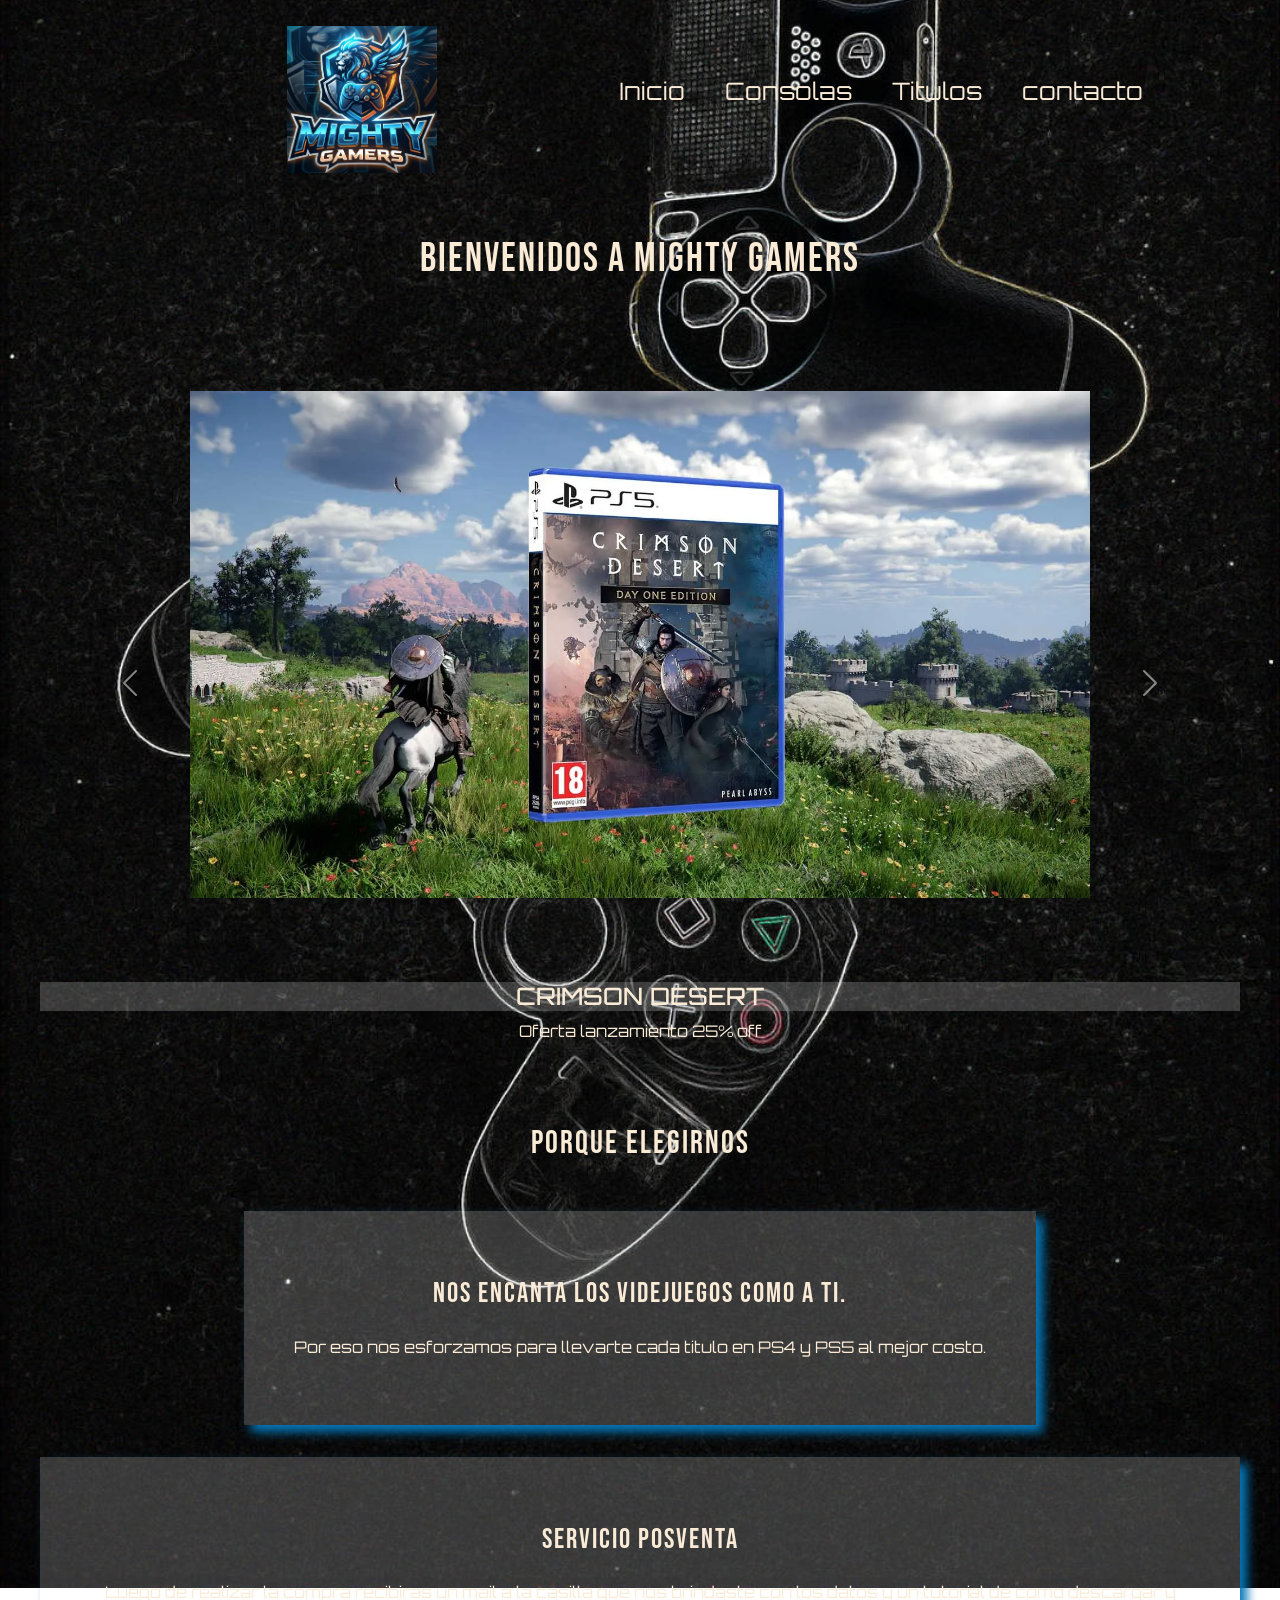
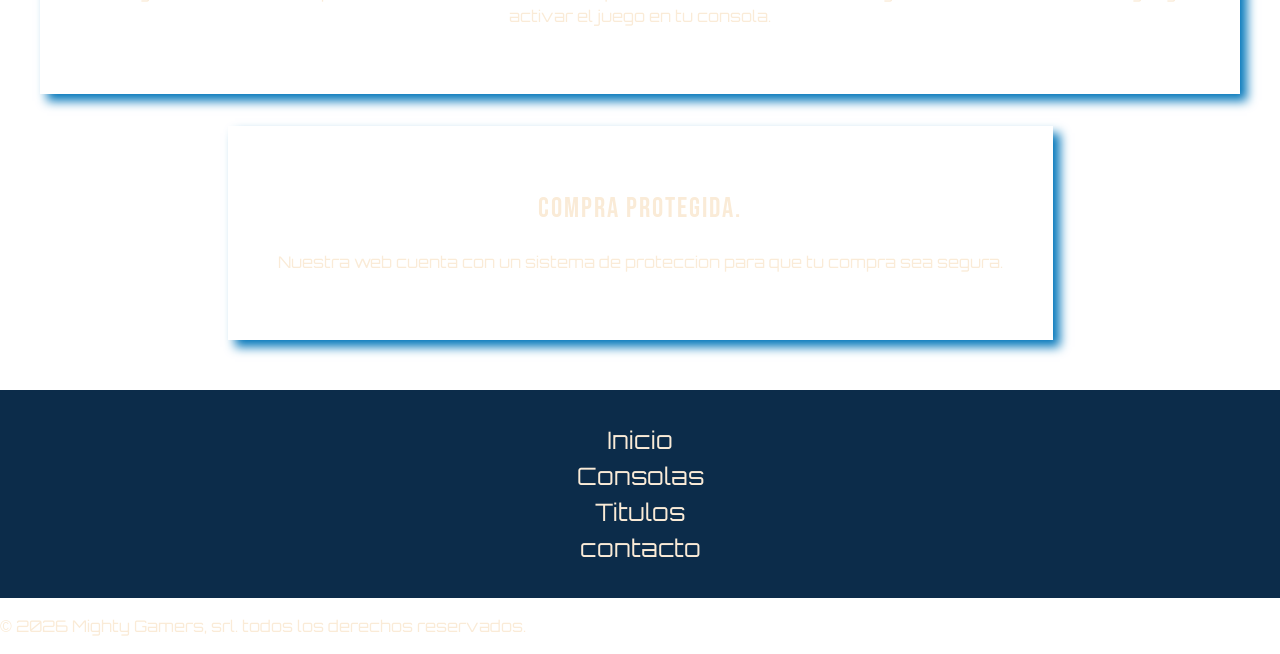
==== index.html @ ebdcacce "mi primer commit" ====
<!doctype html>
<html lang="en">
  <head>
    <meta charset="UTF-8" />
    <meta
      name="viewport"
      content="width=device-width, user-scalable=no, initial-scale=1.0, maximum-scale=1.0, minimum-scale=1.0"
    />
    <meta http-equiv="X-UA-Compatible" content="ie=edge" />
    <title>Mighty Gamers</title>

    <link rel="preconnect" href="https://fonts.googleapis.com" />
    <link rel="preconnect" href="https://fonts.gstatic.com" crossorigin />
    <link
      href="https://fonts.googleapis.com/css2?family=Bebas+Neue&family=Orbitron:wght@400..900&display=swap"
      rel="stylesheet"
    />

    <link rel="stylesheet" href="./css/style.css" />

    <link
      rel="stylesheet"
      href="https://cdn.jsdelivr.net/npm/bootstrap@5.3.8/dist/css/bootstrap.min.css"
    />
  </head>
  <body class="index">
    <header>
      <nav>
        <a href="index.html"></a>
        <img class="logo" src="img/logo.png" alt="Logo" />

        <ul>
          <li><a href="index.html">Inicio</a></li>
          <li><a href="consolas.html">Consolas</a></li>
          <li><a href="titulos.html">Titulos</a></li>
          <li><a href="contacto.html">contacto</a></li>
        </ul>
      </nav>
    </header>
    <script src="https://cdn.jsdelivr.net/npm/bootstrap@5.3.8/dist/js/bootstrap.bundle.min.js"></script>

    <main class="reason-title">
      <h1>Bienvenidos a Mighty Gamers</h1>

      <!--inicio carrousel-->
      <div id="carouselExampleFade" class="carousel slide carousel-fade">
        <div class="carousel-inner">
          <div class="carousel-item active">
            <img
              src="img/Crimson_Desert-.webp"
              class="d-block w-75"
              alt="..."
            />
            <h4>CRIMSON DESERT</h4>
            <p>Oferta lanzamiento 25% off</p>
          </div>

          <div class="carousel-item">
            <img src="img/godo.avif" class="d-block w-75" alt="..." />
            <h4>GOD OF WAR RAGNAROK</h4>
            <p>Oferta 50% off en juego digital</p>
          </div>

          <div class="carousel-item">
            <img src="img/re-9.jpg" class="d-block w-75" alt="..." />
            <h4>RESIDENT EVIL REQUIEM</h4>
            <p>Oferta de lanzamiento 25% off</p>
          </div>
          <div class="carousel-item">
            <img src="img/ark.riiders.webp" class="d-block w-75" alt="..." />
            <h4>ARK RIDERS</h4>
          </div>
          <div class="carousel-item">
            <img src="img/tlou.avif" class="d-block w-75" alt="..." />
            <h4>THE LAST OF US PART II</h4>
          </div>
          <div class="carousel-item">
            <img src="img/re.4.jpg" class="d-block w-75" alt="..." />
            <h4>RESIDENT EVIL 4</h4>
          </div>
          <div class="carousel-item">
            <img src="img/fifa26.avif" class="d-block w-75" alt="..." />
            <h4>FIFA 2026</h4>
          </div>
        </div>
        <button
          class="carousel-control-prev"
          type="button"
          data-bs-target="#carouselExampleFade"
          data-bs-slide="prev"
        >
          <span class="carousel-control-prev-icon" aria-hidden="true"></span>
          <span class="visually-hidden">Previous</span>
        </button>
        <button
          class="carousel-control-next"
          type="button"
          data-bs-target="#carouselExampleFade"
          data-bs-slide="next"
        >
          <span class="carousel-control-next-icon" aria-hidden="true"></span>
          <span class="visually-hidden">Next</span>
        </button>
      </div>
      <!--fin carrosel-->

      <section class="reasons-section">
        <h2>Porque elegirnos</h2>
        <div class="reasons-container">
          <div class="reasons-card">
            <h3>Nos encanta los videjuegos como a ti.</h3>
            <p>
              Por eso nos esforzamos para llevarte cada titulo en PS4 y PS5 al
              mejor costo.
            </p>
          </div>
          <div class="reasons-card">
            <h3>Servicio posventa</h3>
            <p>
              Luego de realizar la compra recibiras un mail a la casilla que nos
              brindaste con los datos y un tutorial de como descargar y activar
              el juego en tu consola.
            </p>
          </div>
          <div class="reasons-card">
            <h3>Compra protegida.</h3>
            <p>
              Nuestra web cuenta con un sistema de proteccion para que tu compra
              sea segura.
            </p>
          </div>
        </div>
      </section>
    </main>

    <footer>
      <ul class="footer">
        <li><a href="index.html">Inicio</a></li>
        <li><a href="consolas.html">Consolas</a></li>
        <li><a href="titulos.html">Titulos</a></li>
        <li><a href="contacto.html">contacto</a></li>
      </ul>
      <p>© 2026 Mighty Gamers, srl. todos los derechos reservados.</p>
    </footer>
  </body>
</html>
---- css/style.css ----
@import url(index.css);
@import url(consolas.css);
@import url(titulos.css);
@import url(contacto.css);
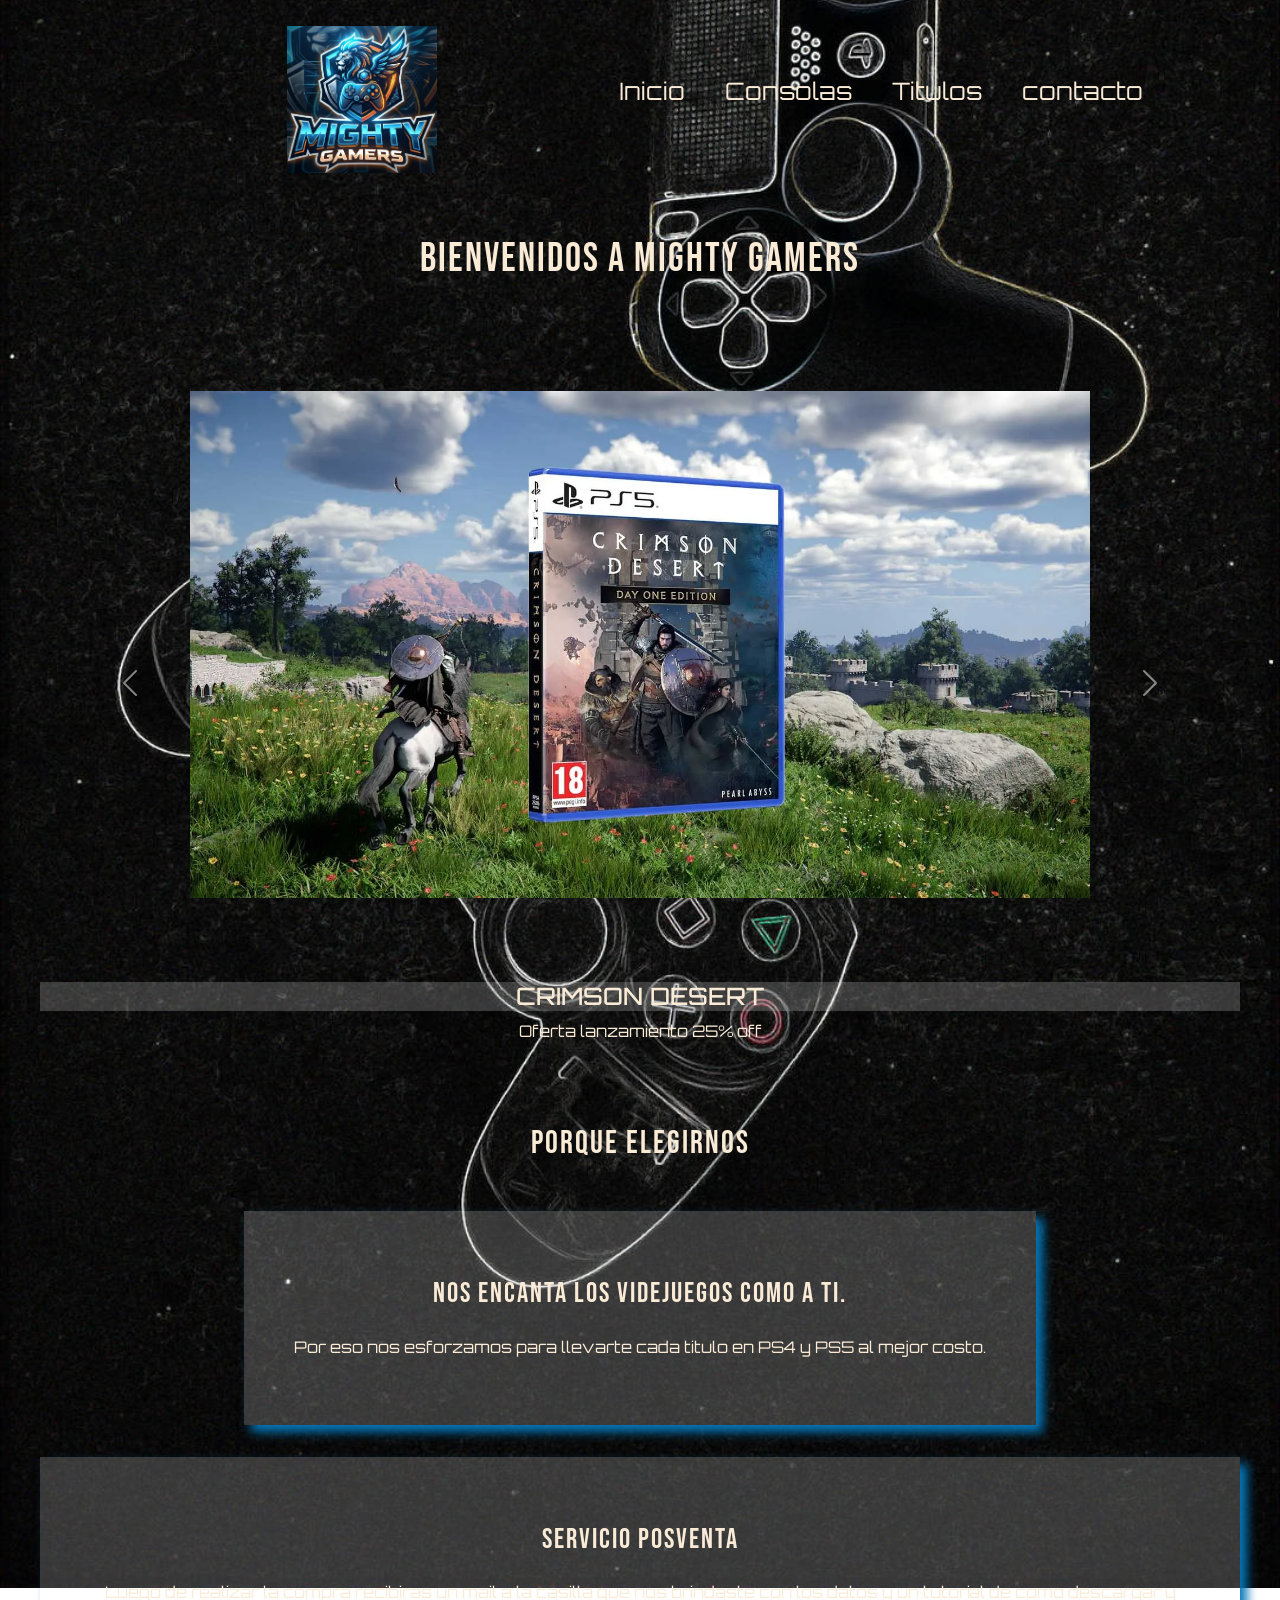
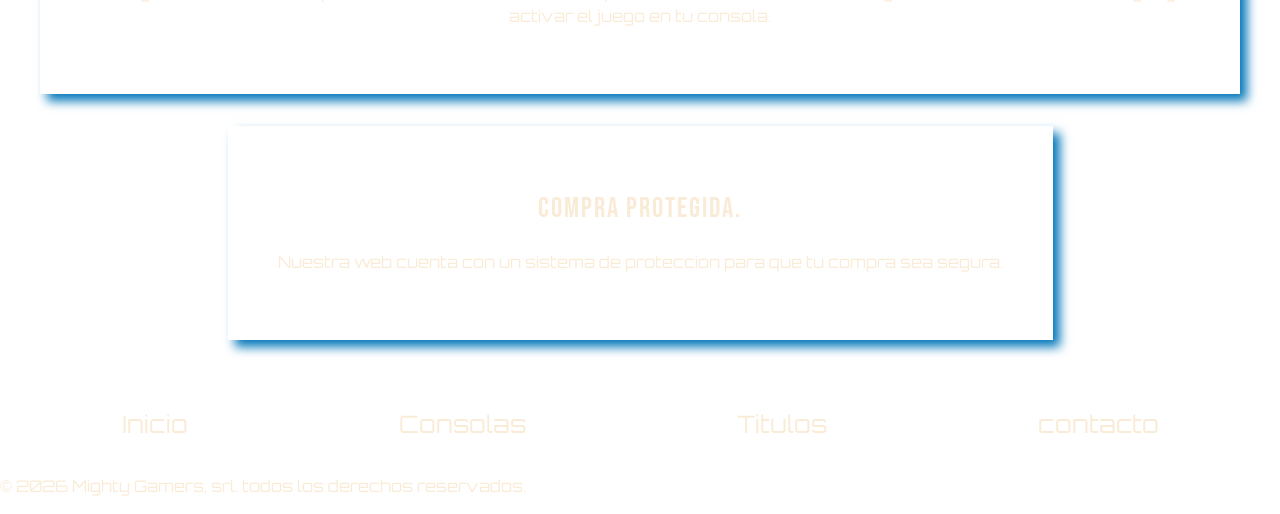
==== commit 17d24856: "cambios en footer" ====
--- a/index.html
+++ b/index.html
@@ -37,7 +37,7 @@
         </ul>
       </nav>
     </header>
-    <script src="https://cdn.jsdelivr.net/npm/bootstrap@5.3.8/dist/js/bootstrap.bundle.min.js"></script>
+    
 
     <main class="reason-title">
       <h1>Bienvenidos a Mighty Gamers</h1>
@@ -134,13 +134,16 @@
     </main>
 
     <footer>
-      <ul class="footer">
-        <li><a href="index.html">Inicio</a></li>
-        <li><a href="consolas.html">Consolas</a></li>
-        <li><a href="titulos.html">Titulos</a></li>
-        <li><a href="contacto.html">contacto</a></li>
-      </ul>
+      <nav>
+        <ul class="footer">
+          <li><a href="index.html">Inicio</a></li>
+          <li><a href="consolas.html">Consolas</a></li>
+          <li><a href="titulos.html">Titulos</a></li>
+          <li><a href="contacto.html">contacto</a></li>
+        </ul>
+      </nav>
       <p>© 2026 Mighty Gamers, srl. todos los derechos reservados.</p>
     </footer>
+    <script src="https://cdn.jsdelivr.net/npm/bootstrap@5.3.8/dist/js/bootstrap.bundle.min.js"></script>
   </body>
 </html>
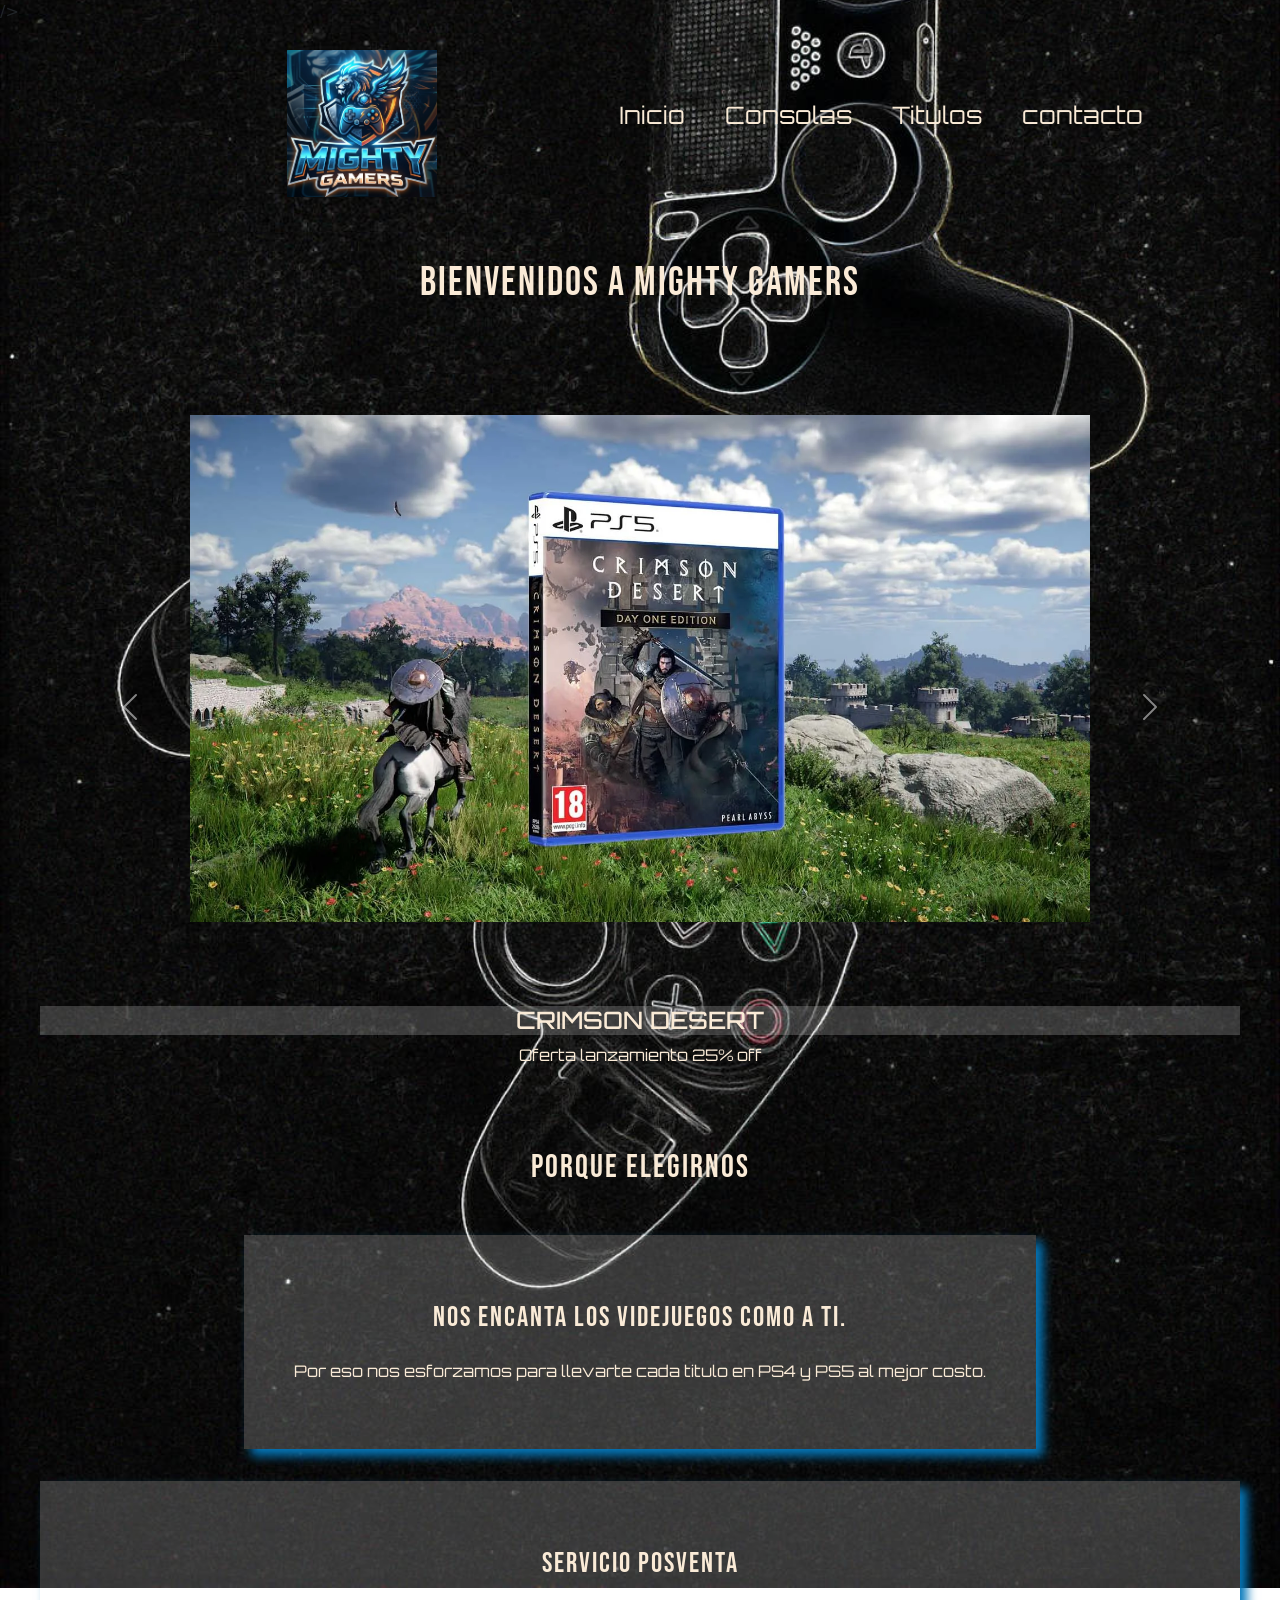
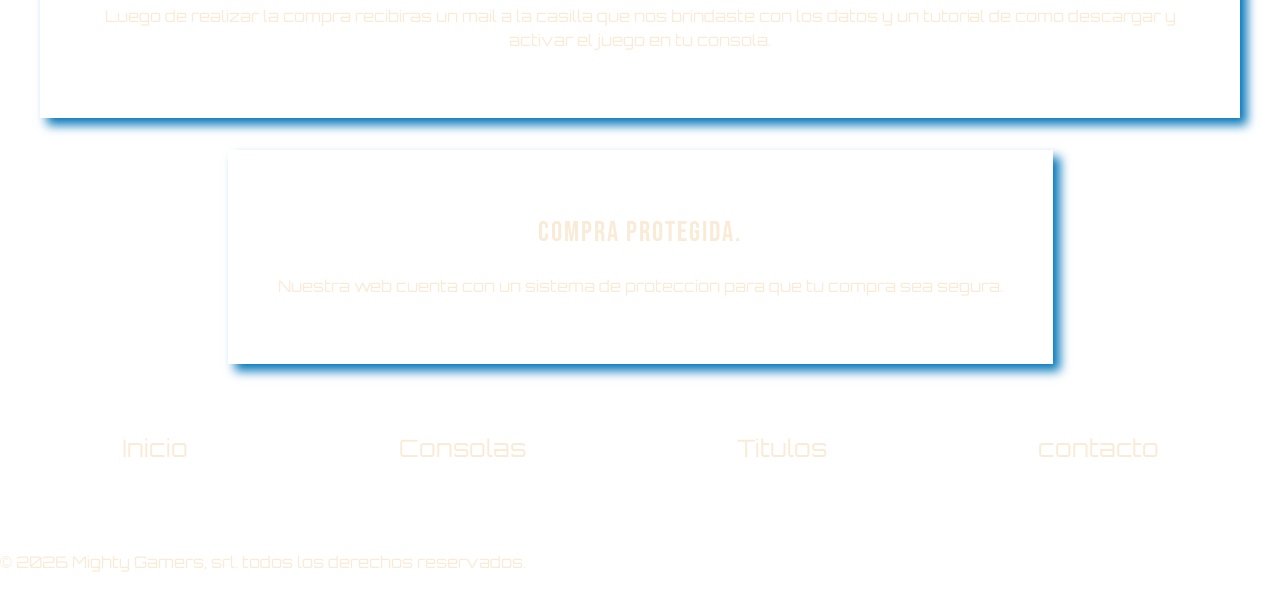
==== commit 148ab16a: "iconos redes sociales" ====
--- a/index.html
+++ b/index.html
@@ -15,12 +15,19 @@
       href="https://fonts.googleapis.com/css2?family=Bebas+Neue&family=Orbitron:wght@400..900&display=swap"
       rel="stylesheet"
     />
-
     <link rel="stylesheet" href="./css/style.css" />
-
+    <!-- carrousel-->
     <link
       rel="stylesheet"
       href="https://cdn.jsdelivr.net/npm/bootstrap@5.3.8/dist/css/bootstrap.min.css"
+    />
+
+    <!-- iconos-->
+    <link
+      rel="stylesheet"
+      href="https://cdn.jsdelivr.net/npm/bootstrap-icons@1.10.5/font/bootstrap-icons.css"
+    />
+
     />
   </head>
   <body class="index">
@@ -37,7 +44,6 @@
         </ul>
       </nav>
     </header>
-    
 
     <main class="reason-title">
       <h1>Bienvenidos a Mighty Gamers</h1>
@@ -141,8 +147,31 @@
           <li><a href="titulos.html">Titulos</a></li>
           <li><a href="contacto.html">contacto</a></li>
         </ul>
+          <ul class="social-icons">
+            <li>
+              <a href="https://instagram.com" target="_blank"
+                ><i class="bi bi-instagram"></i
+              ></a>
+            </li>
+            <li>
+              <a href="https://facebook.com" target="_blank"
+                ><i class="bi bi-facebook"></i
+              ></a>
+            </li>
+            <li>
+              <a href="https://twitch.tv" target="_blank"
+                ><i class="bi bi-twitch"></i
+              ></a>
+            </li>
+            <li>
+              <a href="https://youtube.com" target="_blank"
+                ><i class="bi bi-youtube"></i
+              ></a>
+            </li>
+          </ul>
       </nav>
       <p>© 2026 Mighty Gamers, srl. todos los derechos reservados.</p>
+    
     </footer>
     <script src="https://cdn.jsdelivr.net/npm/bootstrap@5.3.8/dist/js/bootstrap.bundle.min.js"></script>
   </body>
